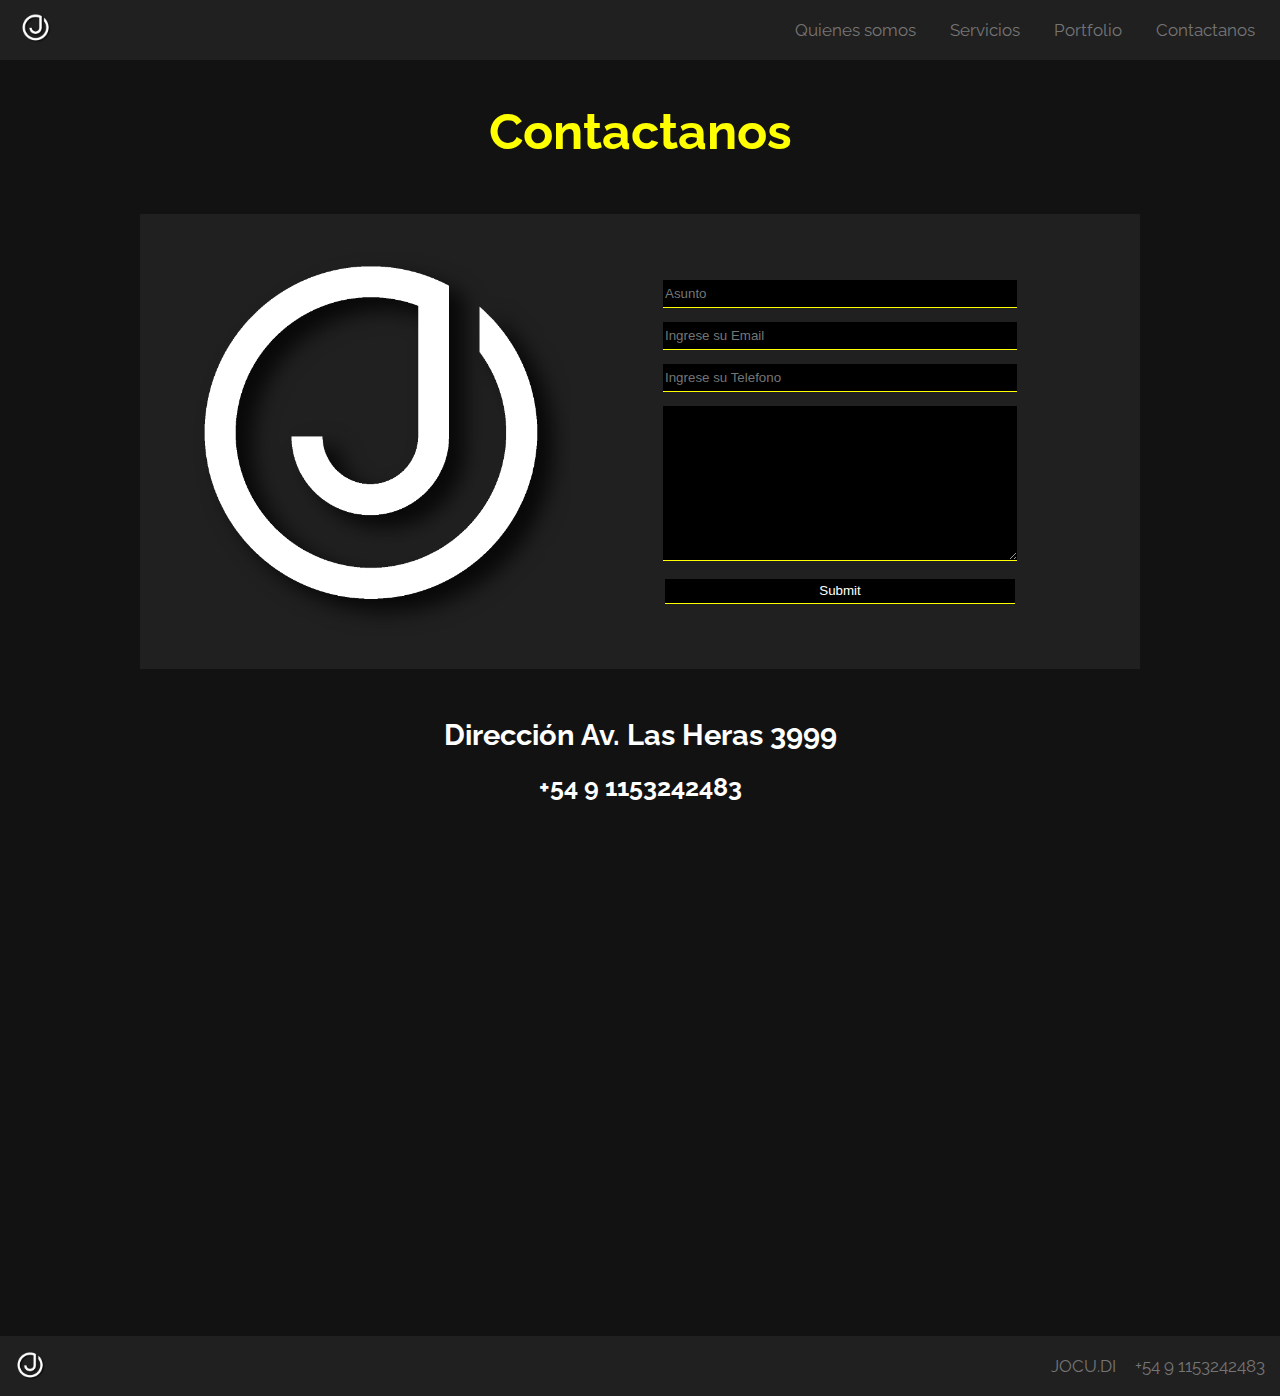
==== paginas/contacto.html @ b2be87c7 "este es mi primer commit" ====
<!DOCTYPE html>
<html lang="es">
<head>
	<meta charset="utf-8">
	<meta http-equiv="X-UA" content="IE=edge">
	<meta name="viewport" content="width=device-width, initial-scale=1">
	<link rel="stylesheet" type="text/css" href="..//css/estilo.css">
	<link rel="preconnect" href="https://fonts.googleapis.com">
	<link rel="preconnect" href="https://fonts.gstatic.com" crossorigin>
	<link href="https://fonts.googleapis.com/css2?family=Raleway:ital,wght@0,100;0,200;0,300;0,400;0,500;0,600;0,700;0,800;0,900;1,100;1,200;1,300;1,400;1,500;1,600;1,700;1,800;1,900&display=swap" rel="stylesheet">
	<title>Contacto</title>
</head>
<body>
	<header class="header">
		<nav class="header__nav"> 
			<a href="..//index.html"><img src="..//imagenes/joculog.png"></a>
			<ul class="header__nav__ul">
				<li class="header__nav__li"><a href="..//paginas/quienes-somos.html">Quienes somos</a></li>
				<li class="header__nav__li"><a href="..//paginas/servicios.html">Servicios</a></li>
				<li class="header__nav__li"><a href="..//paginas/portfolio.html">Portfolio</a></li>
				<li class="header__nav__li"><a href="..//paginas/contacto.html">Contactanos</a></li>
			</ul>
		</nav>
	</header>

	<div class="contacto__titulo">
		<h1>Contactanos</h1>
	</div>

	<div class="contacto__formulario">
		<form class="contacto__form">
			<div class="contacto__formimg">
				<img src="..//imagenes/joculog.png" width="400px">
			</div>
			<div class="contacto__formtexto">
				<div class="contacto__forminput">
					<input type="text" name="asunto" placeholder="Asunto">
				</div>
				<div class="contacto__forminput">
					<input type="email" name="email" placeholder="Ingrese su Email">
				</div>
				<div class="contacto__forminput">
					<input type="number" name="numero" placeholder="Ingrese su Telefono">
				</div>
				<div class="contacto__forminput">
					<textarea></textarea>
				</div>
				<div class="contacto__forminput">					
					<input type="submit" name="enviar" placeholder="Enviar">
				</div>
			</div>
		</form>
	</div>

	<div  class="contacto__direccion">
		<h3>Dirección Av. Las Heras 3999</h3>
	</div>

	<div class="contacto__numero">
		<h4>+54 9 1153242483</h4>
	</div>

	<div class="contacto__ubicacion">
		<iframe src="https://www.google.com/maps/embed?pb=!1m18!1m12!1m3!1d1642.4481914562027!2d-58.41638104184627!3d-34.5814882951163!2m3!1f0!2f0!3f0!3m2!1i1024!2i768!4f13.1!3m3!1m2!1s0x95bcb578cfe06087%3A0x77fe81d1d5469542!2sAv.%20Gral.%20Las%20Heras%203999%2C%20C1425%20ATD%2C%20Buenos%20Aires!5e0!3m2!1ses!2sar!4v1645647076002!5m2!1ses!2sar" width="600" height="450" style="border:0;" allowfullscreen="" loading="lazy"></iframe>
	</div>
	

	<footer class="footer">
		<nav class="footer__nav">
			<a href="..//index.html"><img src="..//imagenes/joculog.png"></a>
			<ul class="footer__nav__ul">
				<li class="footer__nav__li"><a href="https://www.instagram.com/cord.di/">JOCU.DI</a></li>
				<li class="footer__nav__li">+54 9 1153242483</li>
			</ul>
		</nav>	
	</footer>

</body>
</html>
---- css/estilo.css ----
body{
	background-color: #121212;
	margin: 0px;
	margin: 0px;
	
	box-sizing: border-box;
	font-family: raleway;
}

ul{
	margin: 0px;
	padding: 0px;
}


/*HEADER*/


.header__nav {
background-color: #202020;
	width: 100%;
	height: 60px;
	position: fixed;
	top: 0px;
	left: 0px;
	margin: 0px;
	display: flex;
	justify-content: space-between;
	align-items: center;
}

.header__nav a{
	margin: 10px;
}

.header__nav img{
	height: 30px;
	width: auto;
	justify-self: start;
	margin: 10px;
}

.header__nav__ul{
 	list-style: none;
 	display: inline-block;
 	justify-self: end;
 	margin: 10px
}

.header__nav__li{
	display: inline-block;
	font-size: 17px;
}

.header__nav__li a{
	color: #757575;
	text-decoration: none;
	margin: 15px;
}

.header__nav__li a:hover{
	color: yellow;
}

/*FOOTER*/
.footer{
	display: grid;
	width: 100%;
	height: 60px;
}

.footer__nav {
	background-color: #202020;
	width: 100%;
	height: 60px;
	top: 0px;
	left: 0px;
	margin: 0px;
	display: flex;
	justify-content: space-between;
}

.footer__nav a{
	margin: 10px;
}

.footer img{
	margin: 5px;
	width: 30px;
	line-height: 60px;
}

.footer__nav__ul{
	margin: 20px 15px;
}

.footer__nav__li{
	display: inline-block;
	font-size: 17px;
	color: #757575;
}

.footer__nav__li a{
	color: #757575;
	text-decoration: none;
	margin: 15px;
}

.footer__nav__li a:hover{
	color: yellow;
}


/*INDEX*/
/*LOGO PRINCIPAL*/
.bignav{
	display: grid;
}


.logoprincipal{
	display: flex;
	justify-content: center;
	align-items: center;
	padding: 10px;
}

.logoprincipal img{
	width: 350px;
	margin: 100px 0px 100px 0px;
}

/*LINEA*/

.linea{
	width: 100%px;
	height: 2px;
	background: linear-gradient(to right, #FFE000, #799F0C);
	margin: 20px 0px 20px 0px;
}

/*BIGNAV*/

.bignav{
	width: 100%;
	display: flex;
	justify-content: space-between;
	align-content: center;
	margin-bottom: 50px;
}

.bignav__fondo{
	width: 100%;
	height: 300px;
}

.bignav__img{
	width: 100%;
	height: 300px;
	object-fit: cover;
	opacity: 0.3;
	z-index: 10;
}

.bignav__nav{
	width: 100%;
	display: flex;
	z-index: 60;
	justify-content: center;
	position: absolute;
	top: 620px;
}


.bignav__nav__ul{
	margin: 20px 15px;
}

.bignav__nav__li{
	display: inline-flex;
	font-size: 60px;
}

.bignav__nav__li a{
	color: white;
	text-decoration: none;
	margin: 20px;
}

.bignav__nav__li a:hover{
	color: yellow;
}

/*QUIENES SOMOS*/



.container {  display: grid;
  grid-template-columns: 1fr;
  grid-template-rows: 1fr 1fr 1fr 1fr 1fr 1fr;
  grid-auto-columns: 1fr 1fr;
  gap: 0px 0px;
  grid-auto-flow: row;
  grid-template-areas:
    "quienessomos__titulo"
    "quienessomos__texto"
    "quienessomos__profilecontainer"
    "."
    "."
    ".";
}

.quienessomos__titulo { grid-area: quienessomos__titulo; }

.quienessomos__texto { grid-area: quienessomos__texto; }

.quienessomos__profilecontainer { grid-area: quienessomos__profilecontainer; }

/*TITULO*/

.quienessomos__titulo {
	color: yellow;
	font-size: 50px;
	display: flex;
	justify-content: center;
	margin-top: 100px;
}

/*PARRAFO TITULO*/
.quienessomos__texto p{
	color: white;
	width: 50%;
	text-align: center;
	margin: 0 auto;
}

/*PROFILE*/

.quienessomos__profilecontainer{
	width: 1100px;
	display: flex;
	justify-content: center;
	margin: 50px auto;
}

.quienessomos__profileimg img{
	height: 350px;
}

.quienessomos__profiletext{
	color: white;
	text-align: center;
	padding: 20px;
	margin: auto;
}


/*SERVICIOS*/

/*TITULO*/

.servicios__titulo{
	color: yellow;
	font-size: 50px;
	display: flex;
	justify-content: center;
	margin-top: 100px;
}

/*PARRAFO TITULO*/

.servicios__texto{
	color: white;
	width: 100%;
	text-align: center;
	margin: 20px auto 20px auto;
}

/*SERVICIOS NAV*/


.servicios__navstand{
	background-image: url(..//imagenes/render1.jpg);
	background-size: cover;
	width: 100%;
}

.servicios__navproductos{
	background-image: url(..//imagenes/RENDERENCENDEDOR.854.jpg);
	background-size: cover;
	width: 100%;
}

.servicios__navinteriores{
	background-image: url(..//imagenes/F7.jpg);
	background-size: cover;
	width: 100%;
}

.servicios__navgrafico{
	background-image: url(..//imagenes/Screenshot1.jpg);
	background-size: cover;
	margin-bottom: 100px;
	width: 100%;
}

.servicios__nombre{
	color: white;
	font-size: 25px;
	display: flex;
	justify-content: center;
	margin-top: auto;
	z-index: 50;
}

.servicios__nombre:hover{
	color: yellow;
	font-size: 25px;
	display: flex;
	justify-content: center;
	margin-top: auto;
	z-index: 50;
}

.servicios__info{
	display: none;
}

/*PORTFOLIO*/

/*TITULO*/

.portfolio__titulo{
	color: yellow;
	font-size: 25px;
	display: flex;
	justify-content: center;
    margin: 68px auto 0px auto;
}

/*PARRAFO TITULO*/

.portfolio__texto p{
	color: white;
	width: 100%;
	text-align: center;
	margin: 0px auto 20px auto;
}

/*PORFOLIO NAV*/

.portfolio__nav{
	width: 100%;
	justify-content: space-between;
	display: flex;
}

.portfolio__navstand{
	background-image: url(..//imagenes/render1.jpg);
	background-size: cover;
	width: 375px;
	height: 400px;
	display: inline-block;
}

.portfolio__navproductos{
	background-image: url(..//imagenes/RENDERENCENDEDOR.854.jpg);
	background-size: cover;
	width: 375px;
	height: 400px;
	display: inline-block;
}

.portfolio__navinteriores{
	background-image: url(..//imagenes/F7.jpg);
	background-size: cover;
	width: 375px;
	height: 400px;
	display: inline-block;
}

.portfolio__navgrafico{
	background-image: url(..//imagenes/Screenshot1.jpg);
	background-size: cover;
	width: 375px;
	height: 400px;
	margin-bottom: 100px;
	display: inline-block;
}

.portfolio__nombre{
	color: white;
	width: 300px;
	text-align: center;
	font-size: 25px;
	display: flex;
	justify-content: center;
	margin: 120px auto 120px auto;
	z-index: 50;
}

.portfolio__nombre:hover{
	color: yellow;

}

.portfolio__info{
	display: none;
}


/*CONTACTO*/

/*TITULO*/

.contacto__titulo{
	color: yellow;
	font-size: 25px;
	display: flex;
	justify-content: center;
    margin: 68px auto 0px auto;
}


/*FORMULARIO*/

.contacto__formulario{
	display: flex;
	background-color: #202020;
	margin: 20px auto;
	width: 1000px;
}

.contacto__form{
	display: flex;
	text-align: center;
	padding: 30px;
}

.contacto__formtexto{
	margin: auto;
}

.contacto__formimg{
	display: inline-block;
	margin: auto;

}

.contacto__forminput{
	padding: 7px;
	display: inline-block;
}

.contacto__forminput input{
	width: 350px;
	height: 25px;
	display: inline-block;
	background-color: black;
	border: none;
	border-bottom: 1px yellow solid;
	color: white;
}


.contacto__forminput textarea{
	min-width: 350px;
	min-height: 150px;
	max-width: 350px;
	background-color: black;
	border: none;
	border-bottom: 1px yellow solid;
	color: white;
}

.contacto__direccion{
	color: white;
	font-size: 25px;
	display: flex;
	justify-content: center;
    margin: 20px auto 0px auto;
    height: 50px;
}

.contacto__numero{
	color: white;
	font-size: 25px;
	display: flex;
	justify-content: center;
    margin: 0px auto 0px auto;
}

.contacto__ubicacion{
	color: white;
	font-size: 25px;
	display: flex;
	justify-content: center;
    margin: 0px auto 50px auto;
}
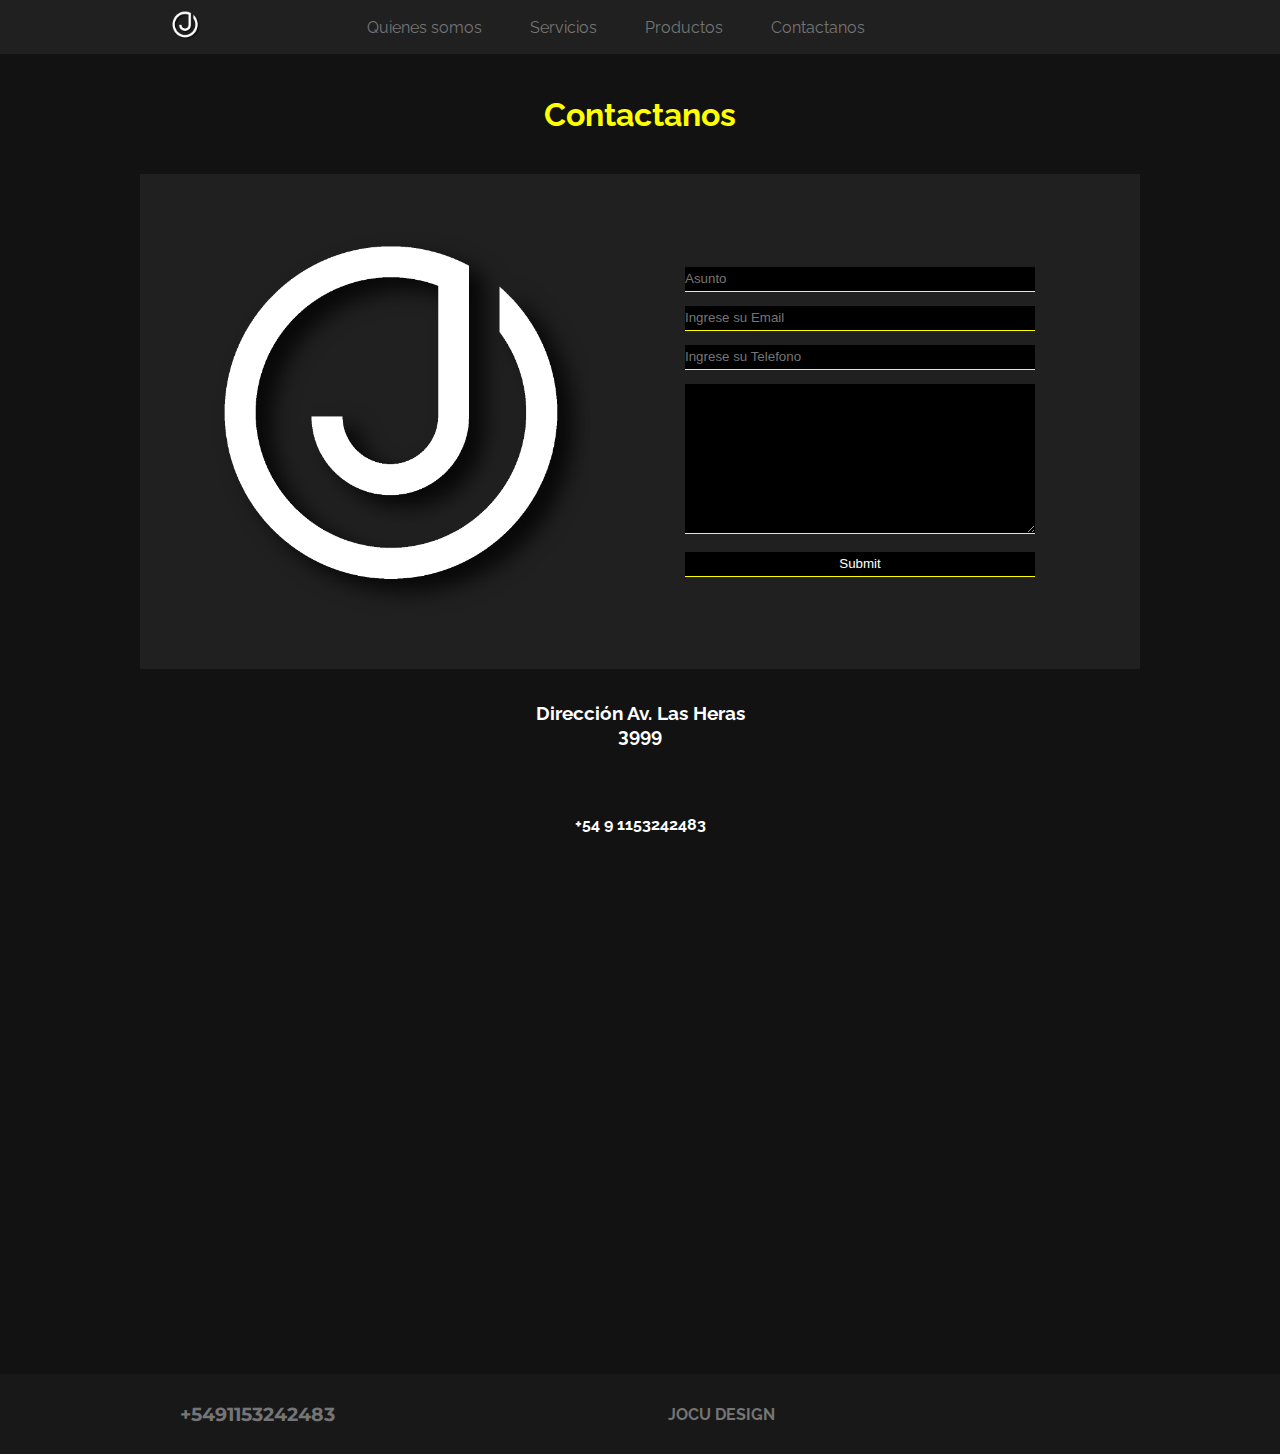
==== commit 74c283b5: "actualizacion responsive 415px" ====
--- a/paginas/contacto.html
+++ b/paginas/contacto.html
@@ -1,79 +1,88 @@
 <!DOCTYPE html>
-<html lang="es">
+<html lang="en">
 <head>
 	<meta charset="utf-8">
 	<meta http-equiv="X-UA" content="IE=edge">
 	<meta name="viewport" content="width=device-width, initial-scale=1">
-	<link rel="stylesheet" type="text/css" href="..//css/estilo.css">
+	<link rel="stylesheet" href="..//css/styles.css">
 	<link rel="preconnect" href="https://fonts.googleapis.com">
 	<link rel="preconnect" href="https://fonts.gstatic.com" crossorigin>
 	<link href="https://fonts.googleapis.com/css2?family=Raleway:ital,wght@0,100;0,200;0,300;0,400;0,500;0,600;0,700;0,800;0,900;1,100;1,200;1,300;1,400;1,500;1,600;1,700;1,800;1,900&display=swap" rel="stylesheet">
+	<link href="https://unpkg.com/aos@2.3.1/dist/aos.css" rel="stylesheet">
+	<link rel="stylesheet" href="css/mediaQueries.css">
+	<link rel="stylesheet" href="https://use.fontawesome.com/releases/v5.15.1/css/all.css" integrity="sha384-vp86vTRFVJgpjF9jiIGPEEqYqlDwgyBgEF109VFjmqGmIY/Y4HV4d3Gp2irVfcrp" crossorigin="anonymous">
 	<title>Contacto</title>
 </head>
 <body>
-	<header class="header">
-		<nav class="header__nav"> 
-			<a href="..//index.html"><img src="..//imagenes/joculog.png"></a>
-			<ul class="header__nav__ul">
-				<li class="header__nav__li"><a href="..//paginas/quienes-somos.html">Quienes somos</a></li>
-				<li class="header__nav__li"><a href="..//paginas/servicios.html">Servicios</a></li>
-				<li class="header__nav__li"><a href="..//paginas/portfolio.html">Portfolio</a></li>
-				<li class="header__nav__li"><a href="..//paginas/contacto.html">Contactanos</a></li>
-			</ul>
-		</nav>
-	</header>
+	 <header class="header">
+	    <nav class="navbar">
+	      <a class="bothome" href="..//index.html"><img src="..//imagenes/joculog.png" class="logo"></a>
+	      <ul class="menu" id="menu">
+	        <li><a href="..//paginas/quienes-somos.html">Quienes somos</a></li>
+	        <li><a href="..//paginas/servicios.html">Servicios</a></li>
+	        <li><a href="..//paginas/portfolio.html">Productos</a></li>
+	        <li><a href="..//paginas/contacto.html">Contactanos</a></li>
+	      </ul>
+	      <img src="..//imagenes/menu.png" class="logomenu">
+	    </nav>
+	 </header>
 
-	<div class="contacto__titulo">
-		<h1>Contactanos</h1>
-	</div>
 
-	<div class="contacto__formulario">
-		<form class="contacto__form">
-			<div class="contacto__formimg">
-				<img src="..//imagenes/joculog.png" width="400px">
-			</div>
-			<div class="contacto__formtexto">
-				<div class="contacto__forminput">
-					<input type="text" name="asunto" placeholder="Asunto">
+	 <div class="contactomain">
+		<div class="contacto__titulo">
+			<h1>Contactanos</h1>
+		</div>
+
+		<div class="contacto__formulario">
+			<form class="contacto__form">
+				<div class="contacto__formimg">
+					<img src="..//imagenes/joculog.png" width="400px">
 				</div>
-				<div class="contacto__forminput">
-					<input type="email" name="email" placeholder="Ingrese su Email">
+				<div class="contacto__formtexto">
+					<div class="contacto__forminput">
+						<input type="text" name="asunto" placeholder="Asunto">
+					</div>
+					<div class="contacto__forminput">
+						<input type="email" name="email" placeholder="Ingrese su Email">
+					</div>
+					<div class="contacto__forminput">
+						<input type="number" name="numero" placeholder="Ingrese su Telefono">
+					</div>
+					<div class="contacto__forminput">
+						<textarea></textarea>
+					</div>
+					<div class="contacto__forminput">					
+						<input type="submit" name="enviar" placeholder="Enviar">
+					</div>
 				</div>
-				<div class="contacto__forminput">
-					<input type="number" name="numero" placeholder="Ingrese su Telefono">
-				</div>
-				<div class="contacto__forminput">
-					<textarea></textarea>
-				</div>
-				<div class="contacto__forminput">					
-					<input type="submit" name="enviar" placeholder="Enviar">
-				</div>
-			</div>
-		</form>
-	</div>
+			</form>
+		</div>
 
-	<div  class="contacto__direccion">
-		<h3>Dirección Av. Las Heras 3999</h3>
-	</div>
+		<div  class="contacto__direccion">
+			<h3>Dirección Av. Las Heras 3999</h3>
+		</div>
 
-	<div class="contacto__numero">
-		<h4>+54 9 1153242483</h4>
-	</div>
+		<div class="contacto__numero">
+			<h4>+54 9 1153242483</h4>
+		</div>
 
-	<div class="contacto__ubicacion">
-		<iframe src="https://www.google.com/maps/embed?pb=!1m18!1m12!1m3!1d1642.4481914562027!2d-58.41638104184627!3d-34.5814882951163!2m3!1f0!2f0!3f0!3m2!1i1024!2i768!4f13.1!3m3!1m2!1s0x95bcb578cfe06087%3A0x77fe81d1d5469542!2sAv.%20Gral.%20Las%20Heras%203999%2C%20C1425%20ATD%2C%20Buenos%20Aires!5e0!3m2!1ses!2sar!4v1645647076002!5m2!1ses!2sar" width="600" height="450" style="border:0;" allowfullscreen="" loading="lazy"></iframe>
+		<div class="contacto__ubicacion">
+			<iframe src="https://www.google.com/maps/embed?pb=!1m18!1m12!1m3!1d1642.4481914562027!2d-58.41638104184627!3d-34.5814882951163!2m3!1f0!2f0!3f0!3m2!1i1024!2i768!4f13.1!3m3!1m2!1s0x95bcb578cfe06087%3A0x77fe81d1d5469542!2sAv.%20Gral.%20Las%20Heras%203999%2C%20C1425%20ATD%2C%20Buenos%20Aires!5e0!3m2!1ses!2sar!4v1645647076002!5m2!1ses!2sar" width="600" height="450" style="border:0;" allowfullscreen="" loading="lazy"></iframe>
+		</div>
 	</div>
 	
 
-	<footer class="footer">
-		<nav class="footer__nav">
-			<a href="..//index.html"><img src="..//imagenes/joculog.png"></a>
-			<ul class="footer__nav__ul">
-				<li class="footer__nav__li"><a href="https://www.instagram.com/cord.di/">JOCU.DI</a></li>
-				<li class="footer__nav__li">+54 9 1153242483</li>
-			</ul>
-		</nav>	
-	</footer>
+	<div class="footer">
+	    <div class="numero">
+	      <h3>+5491153242483</h3>
+	    </div> 
+	    <h2>JOCU DESIGN</h2>
+	    <div class="social-network">
+	      <i class="fab fa-twitter"></i>
+	      <i class="fab fa-facebook-f"></i>
+	      <i class="fab fa-instagram"></i>
+	    </div>
+	 </div>
 
 </body>
 </html>--- a/css/styles.css
+++ b/css/styles.css
@@ -0,0 +1,805 @@
+@import url('https://fonts.googleapis.com/css2?family=Montserrat:wght@100&display=swap');
+
+* {
+  margin: 0;
+  padding: 0;
+  box-sizing: border-box;
+}
+body {
+  font-family: 'raleway', sans-serif;
+}
+.fas {
+  font-size: 1.2em;
+}
+.navbar {
+  background-color: #202020;
+  display: grid;
+  grid-template-columns: repeat(8, 1fr);
+  align-items: center;
+  flex-wrap: wrap;
+}
+.navbar .logo {
+  height: 30px;
+  width: 30px;
+  grid-column: 2 / 3;
+  margin: 10px;
+}
+.navbar .menu {
+  grid-column: 3 / 7;
+  justify-content: center;
+  display: flex;
+}
+.navbar ul li {
+  margin-right: 3em;
+  list-style: none;
+}
+
+.navbar ul li a {
+  text-decoration: none;
+  color: #757575;
+  cursor: pointer;
+}
+
+.navbar .bothome{
+ grid-column: 2/3;
+ width: 30px;
+}
+
+.navbar a:hover {
+  color: yellow;
+}
+.navbar .menu-bar {
+  display: none;
+}
+
+.navbar .logomenu{
+  display: inline-flex;
+  width: 0.1px;
+}
+
+
+
+.main {
+  height: 80%;
+  background-image: linear-gradient(rgba(16, 16, 16, .8), rgba(16, 16, 16, .9)) , url("..//imagenes/render1.jpg");
+  background-size: cover;
+  max-width: 100%;
+  display: grid;
+  grid-template-columns: repeat(10, 1fr);
+  grid-template-rows: repeat(8, 1fr);
+  position: relative;
+}
+
+.navbarmain{
+  display: none;
+}
+.main .info {
+  grid-column: 4 / 8;
+  grid-row: 2 / 7;
+  color: #fff;
+  z-index: 1;
+}
+
+.main .info img {
+  background: none;
+  margin: 30px 15%;
+  width: 70%;
+  align-self: center;
+}
+
+.main .info p {
+  font-family: 'raleway', sans-serif;
+  text-align: center;
+  margin: none 107px;
+  font-size: 150%;
+}
+
+.footer {
+  display: grid;
+  height: 80px;
+  align-items: center;
+  background-color: #181818;
+  color: #757575;
+  grid-template-areas: 
+    "listen-online follow-me social-network" 
+}
+.footer .numero {
+  grid-template-areas: listen-online;
+  display: flex;
+  justify-content: center;
+  color:#757575;
+  padding: 26px;
+  font-family: montserrat;
+}
+
+.footer h2 {
+  grid-template-areas: follow-me;
+  display: flex;
+  justify-content: center;
+  text-align: center;
+  font-size: 1em;
+}
+.footer .social-network {
+  grid-template-areas: social-network;
+  display: flex;
+  justify-content: center;
+  font-size: 1em;
+}
+.footer .social-network .fab {
+  font-size: 1em;
+  color: #757575;
+  margin-right: 15px;
+  
+}
+
+
+
+.quienessomos {
+  height: 100%;
+  background-color: #121212;
+  max-width: 100%;
+  display: grid;
+  grid-template-columns: repeat(10, 1fr);
+  grid-template-rows: 120px 200px 300px 300px;
+  position: relative;
+}
+
+.quienessomos__titulo {
+  font-family: 'raleway', sans-serif;
+  text-align: center;
+  margin-top: 20px;
+  font-size: 150%;
+  color: yellow;
+  grid-column: 4/8;
+  grid-row: 1;
+  display: flex;
+  align-items: center;
+  justify-content: center;
+}
+
+.quienessomos__texto{
+  color: white;
+  grid-column: 3/9;
+  grid-row: 2;
+  text-align: center;
+  display: flex;
+  align-items: center;
+  justify-content: center;
+  padding: 10px;
+
+}
+.quienessomos__profilecontainer1{
+  grid-column: 3/9;
+  grid-row: 3;
+  display: flex;
+  align-items: center;
+}
+.quienessomos__profilecontainer2{
+  grid-column: 3/9;
+  grid-row: 4;
+  display: flex;
+  align-items: center;
+  margin-bottom: 20px;
+}
+.quienessomos__profileimg img {
+  background: none;
+  margin: auto 5px auto 5px;
+  width: 200px;
+
+}
+
+.quienessomos__profiletext{
+  margin: auto 5px auto 5px;
+  padding: 20px;
+  display: inline-block;
+  color: white;
+  text-align: center;
+}
+
+  .quienessomos__profiletext h3{
+  margin: 10px;
+}
+
+
+
+.serviciosmain{
+  display: grid;
+  height: 100%;
+  background-color: #121212;
+  max-width: 100%;
+  grid-template-columns: repeat(10, 1fr);
+  grid-template-rows: 120px 100px 75px 75px 75px 75px 100px;
+  position: relative;
+}
+
+.servicios__titulo{
+  color: yellow;
+  grid-column: 5/7;
+  grid-row: 1;
+  text-align: center;
+  display: flex;
+  justify-content: center;
+  align-items: center;
+}
+
+.servicios__texto{
+  color: white;
+  grid-column: 3/9;
+  grid-row: 2;
+  text-align: center;
+  display: flex;
+  align-items: center;
+  justify-content: center;
+  padding: 10px;
+}
+
+.servicios__nombre{
+  color: white;
+  text-align: center;
+  display: flex;
+  justify-content: center;
+  align-items: center;
+}
+.servicios__navstand{
+  grid-column: 1/11;
+  grid-row: 3;
+  background-image: url("..//imagenes/render1.jpg");
+  background-size: cover;
+  display: flex;
+  justify-content: center;
+  align-items: center;
+}
+.servicios__navproductos{
+  grid-column: 1/11;
+  grid-row: 4;
+  display: flex;
+  justify-content: center;
+  align-items: center;
+  background-image: url("..//imagenes/RENDERENCENDEDOR.854.jpg");
+  background-size: cover;
+}
+.servicios__navinteriores{
+  grid-column: 1/11;
+  grid-row: 5;
+  display: flex;
+  justify-content: center;
+  align-items: center;
+  background-image: url("..//imagenes/F7.jpg");
+  background-size: cover;
+}
+.servicios__navgrafico{
+  grid-column: 1/11;
+  grid-row: 6;
+  display: flex;
+  justify-content: center;
+  align-items: center;
+  background-image: url("..//imagenes/Screenshot1.jpg");
+  background-size: cover;
+}
+.servicios__info{
+  color: white;
+  display: none;
+}
+
+
+
+.portfoliomain{
+  display: grid;
+  height: 100%;
+  background-color: #121212;
+  max-width: 100%;
+  grid-template-columns: repeat(12, 1fr);
+  grid-template-rows: 120px 100px 75px 75px 75px 75px 100px;
+  position: relative;
+}
+
+.portfolio__titulo{
+  color: yellow;
+  grid-column: 6/8;
+  grid-row: 1;
+  text-align: center;
+  display: flex;
+  justify-content: center;
+  align-items: center;
+}
+
+.portfolio__texto{
+  color: white;
+  grid-column: 4/10;
+  grid-row: 2;
+  text-align: center;
+  display: flex;
+  align-items: center;
+  justify-content: center;
+  padding: 10px;
+}
+
+.portfolio__nombre{
+  color: white;
+  text-align: center;
+  display: flex;
+  justify-content: center;
+  align-items: center;
+}
+
+.portfolio__navstand{
+  grid-column: 1/4;
+  grid-row: 4/7;
+  background-image: url("..//imagenes/render1.jpg");
+  background-size: cover;
+  display: flex;
+  justify-content: center;
+  align-items: center;
+}
+.portfolio__navproductos{
+  grid-column: 4/7;
+  grid-row: 4/7;
+  display: flex;
+  justify-content: center;
+  align-items: center;
+  background-image: url("..//imagenes/RENDERENCENDEDOR.854.jpg");
+  background-size: cover;
+}
+.portfolio__navinteriores{
+  grid-column: 7/10;
+  grid-row: 4/7;
+  display: flex;
+  justify-content: center;
+  align-items: center;
+  background-image: url("..//imagenes/F7.jpg");
+  background-size: cover;
+}
+.portfolio__navgrafico{
+  grid-column: 10/13;
+  grid-row: 4/7;
+  display: flex;
+  justify-content: center;
+  align-items: center;
+  background-image: url("..//imagenes/Screenshot1.jpg");
+  background-size: cover;
+}
+.portfolio__info{
+  color: white;
+  display: none;
+}
+
+.contactomain{
+  display: grid;
+  height: 100%;
+  background-color: #121212;
+  max-width: 100%;
+  grid-template-columns: repeat(10, 1fr);
+  grid-template-rows: 120px 100px 300px 100px 100px 100px 250px 250px;
+  position: relative;
+}
+
+.contacto__titulo{
+  color: yellow;
+  grid-column: 5/7;
+  grid-row: 1;
+  text-align: center;
+  display: flex;
+  justify-content: center;
+  align-items: center;
+}
+
+.contacto__formulario{
+  display: flex;
+  grid-column: 2/10;
+  grid-row: 2/4;
+  background-color: #202020;
+  max-width: 1000px;
+  justify-content: center;
+  align-items: center;
+  margin: auto;
+}
+
+.contacto__form{
+  display: flex;
+  text-align: center;
+  padding: 30px;
+}
+
+.contacto__formtexto{
+  margin: auto;
+}
+
+.contacto__formimg{
+  padding: 20px;
+  width: 100%;
+}
+
+.contacto__forminput{
+  padding: 7px;
+  display: inline-block;
+}
+
+.contacto__forminput input{
+  width: 350px;
+  height: 25px;
+  display: inline-block;
+  background-color: black;
+  border: none;
+  border-bottom: 1px yellow solid;
+  color: white;
+}
+
+
+.contacto__forminput textarea{
+  min-width: 350px;
+  min-height: 150px;
+  max-width: 350px;
+  background-color: black;
+  border: none;
+  border-bottom: 1px yellow solid;
+  color: white;
+}
+.contacto__direccion{
+  grid-column: 5/7;
+  grid-row: 5;
+  color: white;
+  display: flex;
+  justify-content: center;
+  align-items: center;
+  text-align: center;
+}
+.contacto__numero{
+  grid-column: 5/7;
+  grid-row: 6;
+  color: white;
+  display: flex;
+  justify-content: center;
+  align-items: center;
+  text-align: center;
+}
+
+.contacto__ubicacion{
+  grid-column: 4/8;
+  grid-row: 7;
+  margin: auto;
+}
+@media only screen and (max-width: 415px)  {
+  
+  .navbar {
+    background-color: #202020;
+    display: grid;
+    grid-template-columns: repeat(8, 1fr);
+    align-items: center;
+    width: 100%;
+  }
+
+  .navbar .bothome{
+    grid-column: 1/2;
+  }
+  .navbar .logo {
+    height: 30px;
+    width: 30px;
+    grid-column: 1 / 2;
+  }
+  .navbar .logomenu{
+    grid-column: 8/9;
+    grid-row: 1;
+    width: 30px;
+    height: 30px;
+    margin: 10px;
+  }
+  .navbar {
+    position: relative;
+  }
+  .navbar .menu{
+    display: none;
+  }
+
+
+  .main {
+    max-width: 480px;
+    background-image: linear-gradient(rgba(16, 16, 16, .8), rgba(16, 16, 16, .9)) , url("..//imagenes/render1.jpg");
+    background-size: cover;
+    display: grid;
+    grid-template-columns: repeat(6, 1fr);
+    grid-template-rows: 20px 400px 400px 100px;
+    position: relative;
+  }
+
+  .navbarmain{
+    grid-column: 1/7;
+    grid-row: 1/2;
+    display: flex;
+    justify-content: space-between;
+    align-items: center;
+    list-style: none;
+  }
+  
+  .navbarmain ul{
+    display: inline-block;
+    margin: auto;
+    text-decoration: none;
+  }
+
+  .navbarmain li{
+    display: inline-block;
+    text-decoration: none;
+  }
+
+  a{
+    text-decoration: none;
+    color: white;
+    font-size: 15px;
+    margin: 5px;
+  }
+
+
+  .main .info {
+    grid-column: 2/6;
+    grid-row: 2/3;
+    color: #fff;
+    z-index: 1;
+    margin-bottom: 30px;
+  }
+
+  .main .info img {
+    background: none;
+    margin: 0px;
+    width: 100%;
+    align-self: center;
+    margin-bottom: 50px;
+    margin-top: 100px;
+  }
+
+  .main .info p {
+    font-family: 'Montserrat', sans-serif;
+    text-align: center;
+    font-size: 40px;
+  }
+
+  .footer {
+    grid-template-areas:
+    "listen-online social-network";
+    width: 100%;
+  }
+  .footer h2 {
+    display: none;
+  }
+  .footer .social-network {
+    margin: 0 auto;
+  }
+  .footer .social-network .fab {
+    color: #fff;
+  }
+
+
+
+  .quienessomos {
+    height: 100%;
+    background-color: #121212;
+    max-width: 100%;
+    display: grid;
+    grid-template-columns: repeat(10, 1fr);
+    grid-template-rows: 120px 200px 300px 300px 300px 450px;
+    position: relative;
+  }
+
+  .quienessomos__titulo {
+    font-family: 'raleway', sans-serif;
+    text-align: center;
+    margin-top: 20px;
+    font-size: 20px;
+    color: yellow;
+    grid-column: 4/8;
+    grid-row: 1;
+    display: flex;
+    align-items: center;
+    justify-content: center;
+  }
+
+  .quienessomos__texto{
+    color: white;
+    grid-column: 2/10;
+    grid-row: 2;
+    text-align: center;
+    display: flex;
+    align-items: center;
+    justify-content: center;
+    padding: 10px;
+    font-size: 75%;
+  }
+  .quienessomos__profilecontainer1{
+    grid-column: 2/10;
+    grid-row: 3;
+    display: inline-block;
+    align-items: center;
+  }
+  .quienessomos__profilecontainer2{
+    grid-column: 2/10;
+    grid-row: 5;
+    display: inline-block;
+    align-items: center;
+    margin-bottom: 20px;
+    margin-top: 30px;
+  }
+  .quienessomos__profileimg img {
+    background: none;
+    margin: auto;
+    width: 80%;
+    grid-column: 3/9;
+    grid-row: 3/4;
+    display: flex;
+    justify-content: center;
+  }
+
+  .quienessomos__profiletext{
+    margin: auto 5px auto 5px;
+    padding: 20px;
+    display: inline-block;
+    color: white;
+    text-align: center;
+  }
+
+  .quienessomos__profiletext h3{
+    margin: 10px;
+  }
+
+
+
+  .serviciosmain{
+  display: grid;
+  height: 100%;
+  background-color: #121212;
+  max-width: 100%;
+  grid-template-columns: repeat(10, 1fr);
+  grid-template-rows: 120px 100px 120px 120px 120px 120px 50px;
+  position: relative;
+  }
+
+
+  .portfoliomain{
+  display: grid;
+  height: 100%;
+  background-color: #121212;
+  max-width: 100%;
+  grid-template-columns: repeat(10, 1fr);
+  grid-template-rows: 120px 100px 120px 120px 120px 120px 50px;
+  position: relative;
+  }
+
+
+
+  .portfolio__titulo{
+    color: yellow;
+    grid-column: 5/7;
+    grid-row: 1;
+    text-align: center;
+    display: flex;
+    justify-content: center;
+    align-items: center;
+  }
+
+  .portfolio__texto{
+    color: white;
+    grid-column: 3/9;
+    grid-row: 2;
+    text-align: center;
+    display: flex;
+    align-items: center;
+    justify-content: center;
+    padding: 10px;
+  }
+
+  .portfolio__nombre{
+    color: white;
+    text-align: center;
+    display: flex;
+    justify-content: center;
+    align-items: center;
+  }
+  .portfolio__navstand{
+    grid-column: 1/11;
+    grid-row: 3;
+    background-image: url("..//imagenes/render1.jpg");
+    background-size: cover;
+    display: flex;
+    justify-content: center;
+    align-items: center;
+  }
+  .portfolio__navproductos{
+    grid-column: 1/11;
+    grid-row: 4;
+    display: flex;
+    justify-content: center;
+    align-items: center;
+    background-image: url("..//imagenes/RENDERENCENDEDOR.854.jpg");
+    background-size: cover;
+  }
+  .portfolio__navinteriores{
+    grid-column: 1/11;
+    grid-row: 5;
+    display: flex;
+    justify-content: center;
+    align-items: center;
+    background-image: url("..//imagenes/F7.jpg");
+    background-size: cover;
+  }
+  .portfolio__navgrafico{
+    grid-column: 1/11;
+    grid-row: 6;
+    display: flex;
+    justify-content: center;
+    align-items: center;
+    background-image: url("..//imagenes/Screenshot1.jpg");
+    background-size: cover;
+  }
+  .portfolio__info{
+    color: white;
+    display: none;
+  }
+
+  .contacto__formulario{
+  display: flex;
+  grid-column: 2/10;
+  grid-row: 2/4;
+  background-color: #202020;
+  max-width: 300px;
+  justify-content: center;
+  align-items: center;
+  margin: auto;
+  }
+
+  .contacto__form{
+    display: inline-block;
+    justify-content: center;
+    align-items: center;
+  }
+
+  .contacto__formimg img{
+      display: flex;
+      width: 100px;
+      margin: auto;
+  }
+
+    .contacto__forminput{
+    padding: 7px;
+    display: flex;
+    justify-content: center;
+    align-items: center;
+  }
+
+  .contacto__forminput input{
+    width: 280px;
+    height: 25px;
+    display: flex;
+    justify-content: center;
+    align-items: center;
+    background-color: black;
+    border: none;
+    border-bottom: 1px yellow solid;
+    color: white;
+  }
+
+
+  .contacto__forminput textarea{
+    min-width: 280px;
+    min-height: 75px;
+    max-width: 100px;
+    background-color: black;
+    border: none;
+    border-bottom: 1px yellow solid;
+    color: white;
+  }
+
+  .contacto__direccion{
+    grid-column: 3/9;
+  }
+  .contacto__numero{
+    grid-column: 3/9;
+  }
+  .contacto__ubicacion{
+    max-width: 250px;
+    max-height: 200px;
+    margin: auto;
+    grid-column: 2/10;
+    display: flex;
+    justify-content: center;
+  }
+
+}
+
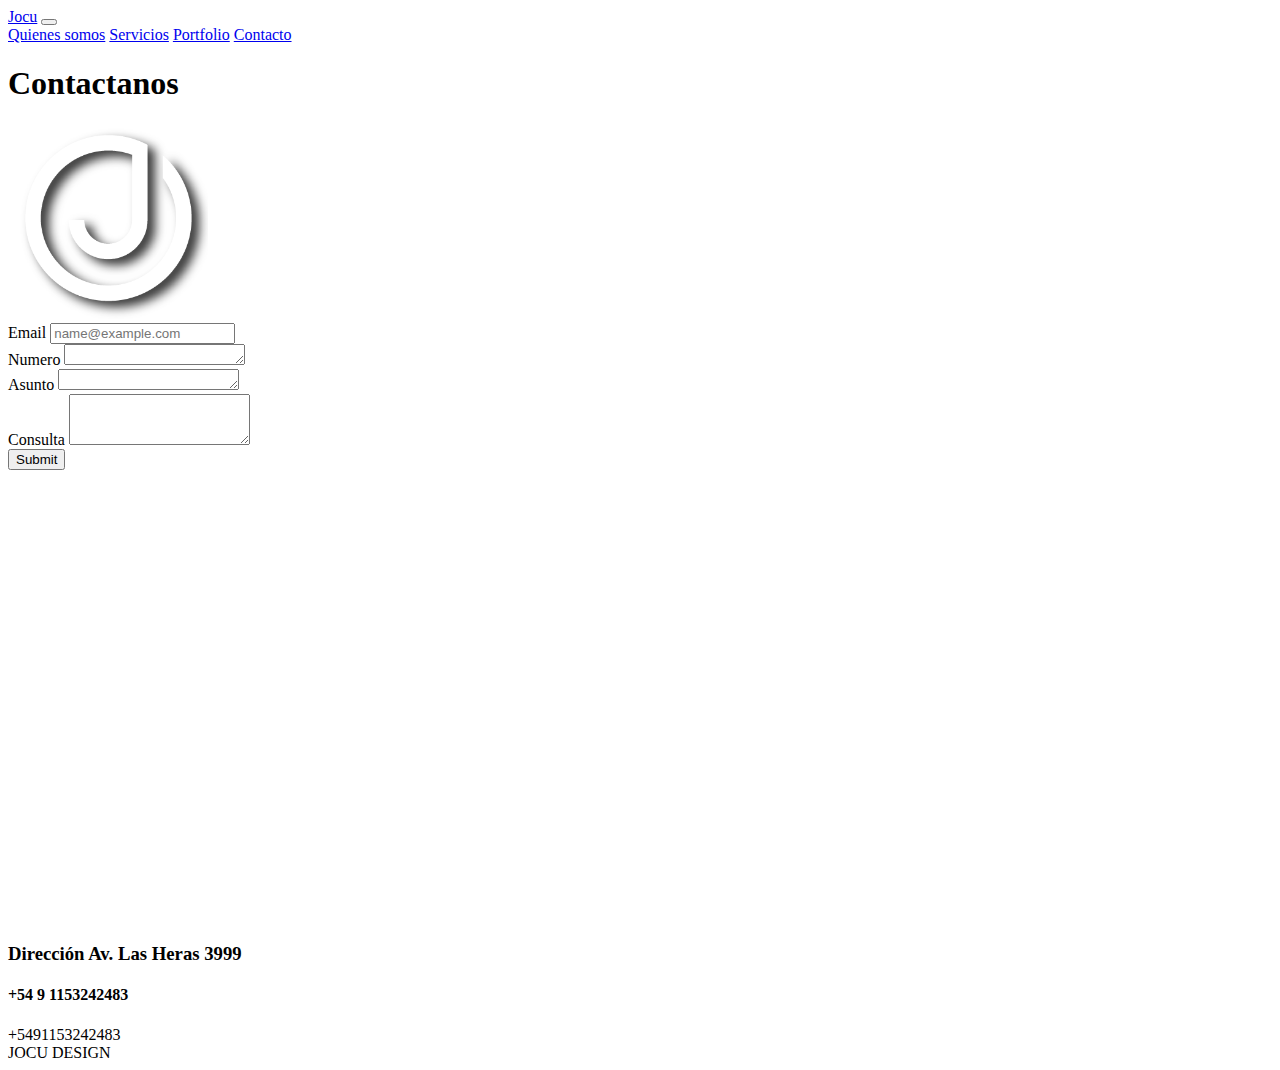
==== commit f1271315: "pagina con bootstrap" ====
--- a/paginas/contacto.html
+++ b/paginas/contacto.html
@@ -4,85 +4,111 @@
 	<meta charset="utf-8">
 	<meta http-equiv="X-UA" content="IE=edge">
 	<meta name="viewport" content="width=device-width, initial-scale=1">
-	<link rel="stylesheet" href="..//css/styles.css">
 	<link rel="preconnect" href="https://fonts.googleapis.com">
 	<link rel="preconnect" href="https://fonts.gstatic.com" crossorigin>
 	<link href="https://fonts.googleapis.com/css2?family=Raleway:ital,wght@0,100;0,200;0,300;0,400;0,500;0,600;0,700;0,800;0,900;1,100;1,200;1,300;1,400;1,500;1,600;1,700;1,800;1,900&display=swap" rel="stylesheet">
 	<link href="https://unpkg.com/aos@2.3.1/dist/aos.css" rel="stylesheet">
 	<link rel="stylesheet" href="css/mediaQueries.css">
 	<link rel="stylesheet" href="https://use.fontawesome.com/releases/v5.15.1/css/all.css" integrity="sha384-vp86vTRFVJgpjF9jiIGPEEqYqlDwgyBgEF109VFjmqGmIY/Y4HV4d3Gp2irVfcrp" crossorigin="anonymous">
+	<link rel="stylesheet" href="https://cdnjs.cloudflare.com/ajax/libs/animate.css/4.1.1/animate.min.css"/>
+	<link href="https://cdn.jsdelivr.net/npm/bootstrap@5.1.3/dist/css/bootstrap.min.css" rel="stylesheet" integrity="sha384-1BmE4kWBq78iYhFldvKuhfTAU6auU8tT94WrHftjDbrCEXSU1oBoqyl2QvZ6jIW3" crossorigin="anonymous">
+	<script src="https://cdn.jsdelivr.net/npm/bootstrap@5.1.3/dist/js/bootstrap.bundle.min.js" integrity="sha384-ka7Sk0Gln4gmtz2MlQnikT1wXgYsOg+OMhuP+IlRH9sENBO0LRn5q+8nbTov4+1p" crossorigin="anonymous"></script>
+	<link rel="stylesheet" href="css/styles.css">
+	<link rel="stylesheet" href="css/mediaQueries.css">
 	<title>Contacto</title>
 </head>
 <body>
-	 <header class="header">
-	    <nav class="navbar">
-	      <a class="bothome" href="..//index.html"><img src="..//imagenes/joculog.png" class="logo"></a>
-	      <ul class="menu" id="menu">
-	        <li><a href="..//paginas/quienes-somos.html">Quienes somos</a></li>
-	        <li><a href="..//paginas/servicios.html">Servicios</a></li>
-	        <li><a href="..//paginas/portfolio.html">Productos</a></li>
-	        <li><a href="..//paginas/contacto.html">Contactanos</a></li>
-	      </ul>
-	      <img src="..//imagenes/menu.png" class="logomenu">
-	    </nav>
-	 </header>
+	<div class="container-fluid">
+		<div class="row">
+	      <header class="header col-12">
+	        <nav class="navbar navbar-expand-lg navbar-light bg-light">
+	          <div class="container-fluid">
+	            <a class="navbar-brand" href="..//index.html">Jocu</a>
+	            <button class="navbar-toggler" type="button" data-bs-toggle="collapse" data-bs-target="#navbarNavAltMarkup" aria-controls="navbarNavAltMarkup" aria-expanded="false" aria-label="Toggle navigation">
+	              <span class="navbar-toggler-icon"></span>
+	            </button>
+	            <div class="collapse navbar-collapse" id="navbarNavAltMarkup">
+	              <div class="navbar-nav">
+	                <a class="nav-link" href="..//paginas/quienes-somos.html">Quienes somos</a>
+	                <a class="nav-link" href="..//paginas/servicios.html">Servicios</a>
+	                <a class="nav-link" href="..//paginas/portfolio.html">Portfolio</a>
+	                <a class="nav-link" href="..//paginas/contacto.html">Contacto</a>
+	              </div>
+	            </div>
+	          </div>
+	        </nav>
+	      </header>
+	    </div>  
 
 
-	 <div class="contactomain">
-		<div class="contacto__titulo">
+	<div class="row justify-content-center">
+	 <div class="contactomain col-6 justify-content-center">
+		<div class="contacto__titulo text-center">
 			<h1>Contactanos</h1>
 		</div>
 
 		<div class="contacto__formulario">
-			<form class="contacto__form">
+			<form class="contacto__form text-center">
 				<div class="contacto__formimg">
-					<img src="..//imagenes/joculog.png" width="400px">
+					<img class="animate__animated animate__fadeIn" src="..//imagenes/joculog.png" width="200px">
 				</div>
-				<div class="contacto__formtexto">
-					<div class="contacto__forminput">
-						<input type="text" name="asunto" placeholder="Asunto">
-					</div>
-					<div class="contacto__forminput">
-						<input type="email" name="email" placeholder="Ingrese su Email">
-					</div>
-					<div class="contacto__forminput">
-						<input type="number" name="numero" placeholder="Ingrese su Telefono">
-					</div>
-					<div class="contacto__forminput">
-						<textarea></textarea>
-					</div>
-					<div class="contacto__forminput">					
-						<input type="submit" name="enviar" placeholder="Enviar">
-					</div>
+				<div class="mb-3">
+				  <label for="exampleFormControlInput1" class="form-label">Email</label>
+				  <input type="email" class="form-control" id="exampleFormControlInput1" placeholder="name@example.com">
 				</div>
+				<div class="mb-3">
+				  <label for="exampleFormControlTextarea1" class="form-label">Numero</label>
+				  <textarea class="form-control" id="exampleFormControlTextarea1" rows="1"></textarea>
+				</div>
+				<div class="mb-3">
+				  <label for="exampleFormControlTextarea1" class="form-label">Asunto</label>
+				  <textarea class="form-control" id="exampleFormControlTextarea1" rows="1"></textarea>
+				</div>
+				<div class="mb-3">
+				  <label for="exampleFormControlTextarea1" class="form-label">Consulta</label>
+				  <textarea class="form-control" id="exampleFormControlTextarea1" rows="3"></textarea>
+				</div>
+				<button type="submit" class="btn btn-dark">Submit</button>
 			</form>
 		</div>
+	</div>
 
-		<div  class="contacto__direccion">
-			<h3>Dirección Av. Las Heras 3999</h3>
+	<div class="row">
+
+		<div class="contacto__ubicacion col-6">
+			<iframe src="https://www.google.com/maps/embed?pb=!1m18!1m12!1m3!1d1642.4481914562027!2d-58.41638104184627!3d-34.5814882951163!2m3!1f0!2f0!3f0!3m2!1i1024!2i768!4f13.1!3m3!1m2!1s0x95bcb578cfe06087%3A0x77fe81d1d5469542!2sAv.%20Gral.%20Las%20Heras%203999%2C%20C1425%20ATD%2C%20Buenos%20Aires!5e0!3m2!1ses!2sar!4v1645647076002!5m2!1ses!2sar" width="600" height="450" style="border:0;" allowfullscreen="" loading="lazy"></iframe>
 		</div>
 
-		<div class="contacto__numero">
-			<h4>+54 9 1153242483</h4>
+		<div class="direcciones col-6 text-center justify-content-center">
+			<div  class="contacto__direccion">
+				<h3>Dirección Av. Las Heras 3999</h3>
+			</div>
+
+			<div class="contacto__numero">
+				<h4>+54 9 1153242483</h4>
+			</div>
 		</div>
 
-		<div class="contacto__ubicacion">
-			<iframe src="https://www.google.com/maps/embed?pb=!1m18!1m12!1m3!1d1642.4481914562027!2d-58.41638104184627!3d-34.5814882951163!2m3!1f0!2f0!3f0!3m2!1i1024!2i768!4f13.1!3m3!1m2!1s0x95bcb578cfe06087%3A0x77fe81d1d5469542!2sAv.%20Gral.%20Las%20Heras%203999%2C%20C1425%20ATD%2C%20Buenos%20Aires!5e0!3m2!1ses!2sar!4v1645647076002!5m2!1ses!2sar" width="600" height="450" style="border:0;" allowfullscreen="" loading="lazy"></iframe>
-		</div>
+		
 	</div>
 	
 
-	<div class="footer">
-	    <div class="numero">
-	      <h3>+5491153242483</h3>
-	    </div> 
-	    <h2>JOCU DESIGN</h2>
-	    <div class="social-network">
+	 <div class="row justify-content-center">
+	    <div class="col order-first text-center">
+	      +5491153242483
+	    </div>
+	    <div class="col text-center">
+	      JOCU DESIGN
+	    </div>
+	    <div class="col order-last text-center">
 	      <i class="fab fa-twitter"></i>
-	      <i class="fab fa-facebook-f"></i>
-	      <i class="fab fa-instagram"></i>
+		    <i class="fab fa-facebook-f"></i>
+		    <i class="fab fa-instagram"></i>
 	    </div>
 	 </div>
+</div> 
 
+	<script src="https://cdn.jsdelivr.net/npm/@popperjs/core@2.10.2/dist/umd/popper.min.js" integrity="sha384-7+zCNj/IqJ95wo16oMtfsKbZ9ccEh31eOz1HGyDuCQ6wgnyJNSYdrPa03rtR1zdB" crossorigin="anonymous"></script>
+  	<script src="https://cdn.jsdelivr.net/npm/bootstrap@5.1.3/dist/js/bootstrap.min.js" integrity="sha384-QJHtvGhmr9XOIpI6YVutG+2QOK9T+ZnN4kzFN1RtK3zEFEIsxhlmWl5/YESvpZ13" crossorigin="anonymous"></script>
 </body>
 </html>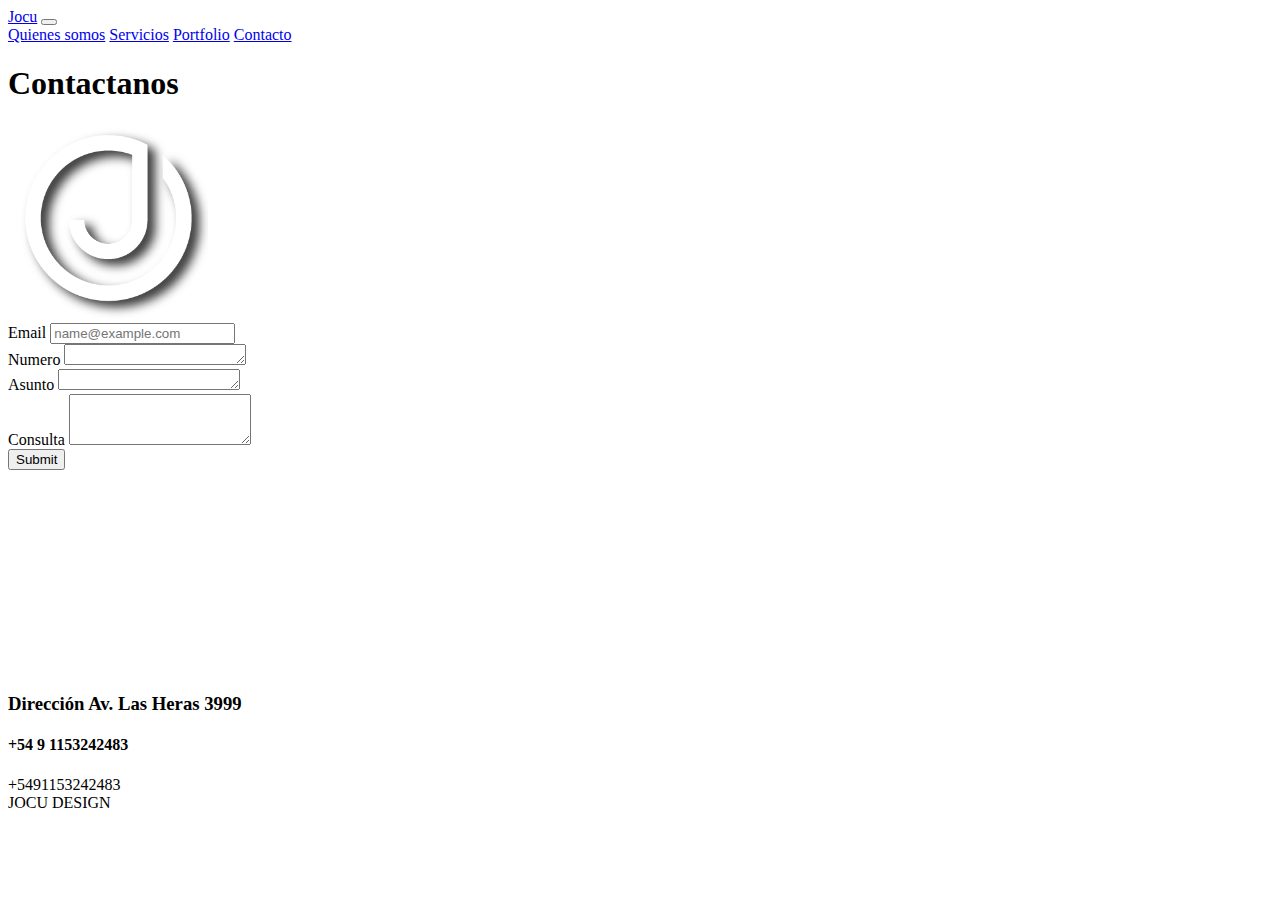
==== commit 20d9b8d2: "ajustes responsive boot" ====
--- a/paginas/contacto.html
+++ b/paginas/contacto.html
@@ -42,7 +42,7 @@
 
 
 	<div class="row justify-content-center">
-	 <div class="contactomain col-6 justify-content-center">
+	 <div class="contactomain col-lg-8 col-sm-10 justify-content-center">
 		<div class="contacto__titulo text-center">
 			<h1>Contactanos</h1>
 		</div>
@@ -73,13 +73,14 @@
 		</div>
 	</div>
 
-	<div class="row">
+	<div class="row justify-content-center">
+		<div class="contacto__ubicacion col-8">
+			<iframe src="https://www.google.com/maps/embed?pb=!1m18!1m12!1m3!1d1642.4481914562027!2d-58.41638104184627!3d-34.5814882951163!2m3!1f0!2f0!3f0!3m2!1i1024!2i768!4f13.1!3m3!1m2!1s0x95bcb578cfe06087%3A0x77fe81d1d5469542!2sAv.%20Gral.%20Las%20Heras%203999%2C%20C1425%20ATD%2C%20Buenos%20Aires!5e0!3m2!1ses!2sar!4v1645647076002!5m2!1ses!2sar" width="100%" height="200" style="border:0;" allowfullscreen="" loading="lazy"></iframe>
+		</div>
+	</div>
 
-		<div class="contacto__ubicacion col-6">
-			<iframe src="https://www.google.com/maps/embed?pb=!1m18!1m12!1m3!1d1642.4481914562027!2d-58.41638104184627!3d-34.5814882951163!2m3!1f0!2f0!3f0!3m2!1i1024!2i768!4f13.1!3m3!1m2!1s0x95bcb578cfe06087%3A0x77fe81d1d5469542!2sAv.%20Gral.%20Las%20Heras%203999%2C%20C1425%20ATD%2C%20Buenos%20Aires!5e0!3m2!1ses!2sar!4v1645647076002!5m2!1ses!2sar" width="600" height="450" style="border:0;" allowfullscreen="" loading="lazy"></iframe>
-		</div>
-
-		<div class="direcciones col-6 text-center justify-content-center">
+	<div class="row justify-content-center">
+		<div class="direcciones col-6 text-center">
 			<div  class="contacto__direccion">
 				<h3>Dirección Av. Las Heras 3999</h3>
 			</div>
@@ -88,8 +89,6 @@
 				<h4>+54 9 1153242483</h4>
 			</div>
 		</div>
-
-		
 	</div>
 	
 
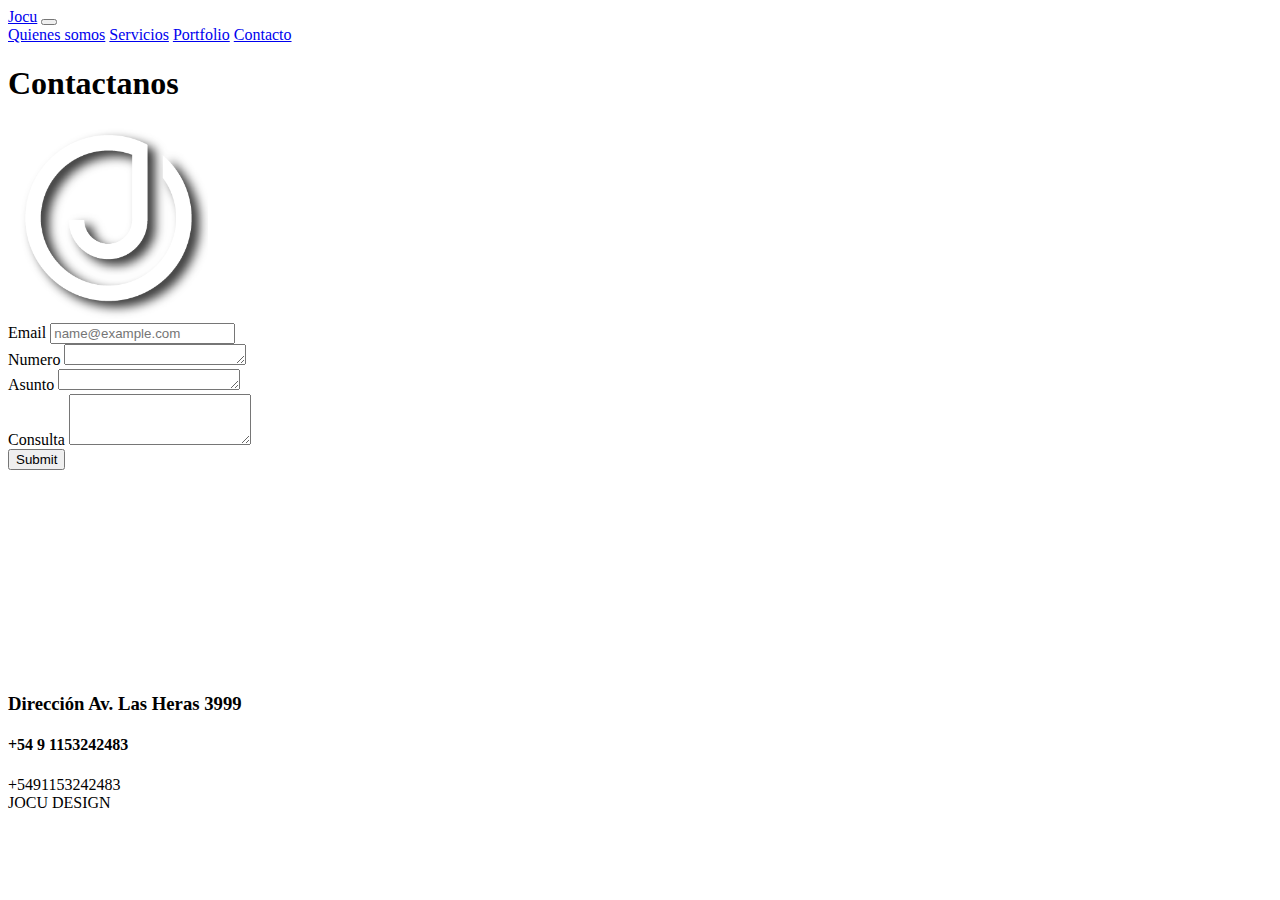
==== commit be5645c9: "sass 2" ====
--- a/paginas/contacto.html
+++ b/paginas/contacto.html
@@ -29,7 +29,7 @@
 	            </button>
 	            <div class="collapse navbar-collapse" id="navbarNavAltMarkup">
 	              <div class="navbar-nav">
-	                <a class="nav-link" href="..//paginas/quienes-somos.html">Quienes somos</a>
+	                <a class="nav-link" href="..//paginas/quienes-somoss.html">Quienes somos</a>
 	                <a class="nav-link" href="..//paginas/servicios.html">Servicios</a>
 	                <a class="nav-link" href="..//paginas/portfolio.html">Portfolio</a>
 	                <a class="nav-link" href="..//paginas/contacto.html">Contacto</a>
@@ -43,43 +43,45 @@
 
 	<div class="row justify-content-center">
 	 <div class="contactomain col-lg-8 col-sm-10 justify-content-center">
-		<div class="contacto__titulo text-center">
+		<div class="contacto__titulo text-center m-5">
 			<h1>Contactanos</h1>
 		</div>
 
-		<div class="contacto__formulario">
+		<div class="contacto__formulario m-3">
 			<form class="contacto__form text-center">
-				<div class="contacto__formimg">
+				<div class="contacto__formimg m-3">
 					<img class="animate__animated animate__fadeIn" src="..//imagenes/joculog.png" width="200px">
 				</div>
-				<div class="mb-3">
+				<div>
+				<div class="mb-2">
 				  <label for="exampleFormControlInput1" class="form-label">Email</label>
 				  <input type="email" class="form-control" id="exampleFormControlInput1" placeholder="name@example.com">
 				</div>
-				<div class="mb-3">
+				<div class="mb-2">
 				  <label for="exampleFormControlTextarea1" class="form-label">Numero</label>
 				  <textarea class="form-control" id="exampleFormControlTextarea1" rows="1"></textarea>
 				</div>
-				<div class="mb-3">
+				<div class="mb-2">
 				  <label for="exampleFormControlTextarea1" class="form-label">Asunto</label>
 				  <textarea class="form-control" id="exampleFormControlTextarea1" rows="1"></textarea>
 				</div>
-				<div class="mb-3">
+				<div class="mb-2">
 				  <label for="exampleFormControlTextarea1" class="form-label">Consulta</label>
 				  <textarea class="form-control" id="exampleFormControlTextarea1" rows="3"></textarea>
 				</div>
 				<button type="submit" class="btn btn-dark">Submit</button>
+				</div>
 			</form>
 		</div>
 	</div>
 
-	<div class="row justify-content-center">
+	<div class="row justify-content-center m-5">
 		<div class="contacto__ubicacion col-8">
 			<iframe src="https://www.google.com/maps/embed?pb=!1m18!1m12!1m3!1d1642.4481914562027!2d-58.41638104184627!3d-34.5814882951163!2m3!1f0!2f0!3f0!3m2!1i1024!2i768!4f13.1!3m3!1m2!1s0x95bcb578cfe06087%3A0x77fe81d1d5469542!2sAv.%20Gral.%20Las%20Heras%203999%2C%20C1425%20ATD%2C%20Buenos%20Aires!5e0!3m2!1ses!2sar!4v1645647076002!5m2!1ses!2sar" width="100%" height="200" style="border:0;" allowfullscreen="" loading="lazy"></iframe>
 		</div>
 	</div>
 
-	<div class="row justify-content-center">
+	<div class="row justify-content-center m-5">
 		<div class="direcciones col-6 text-center">
 			<div  class="contacto__direccion">
 				<h3>Dirección Av. Las Heras 3999</h3>
